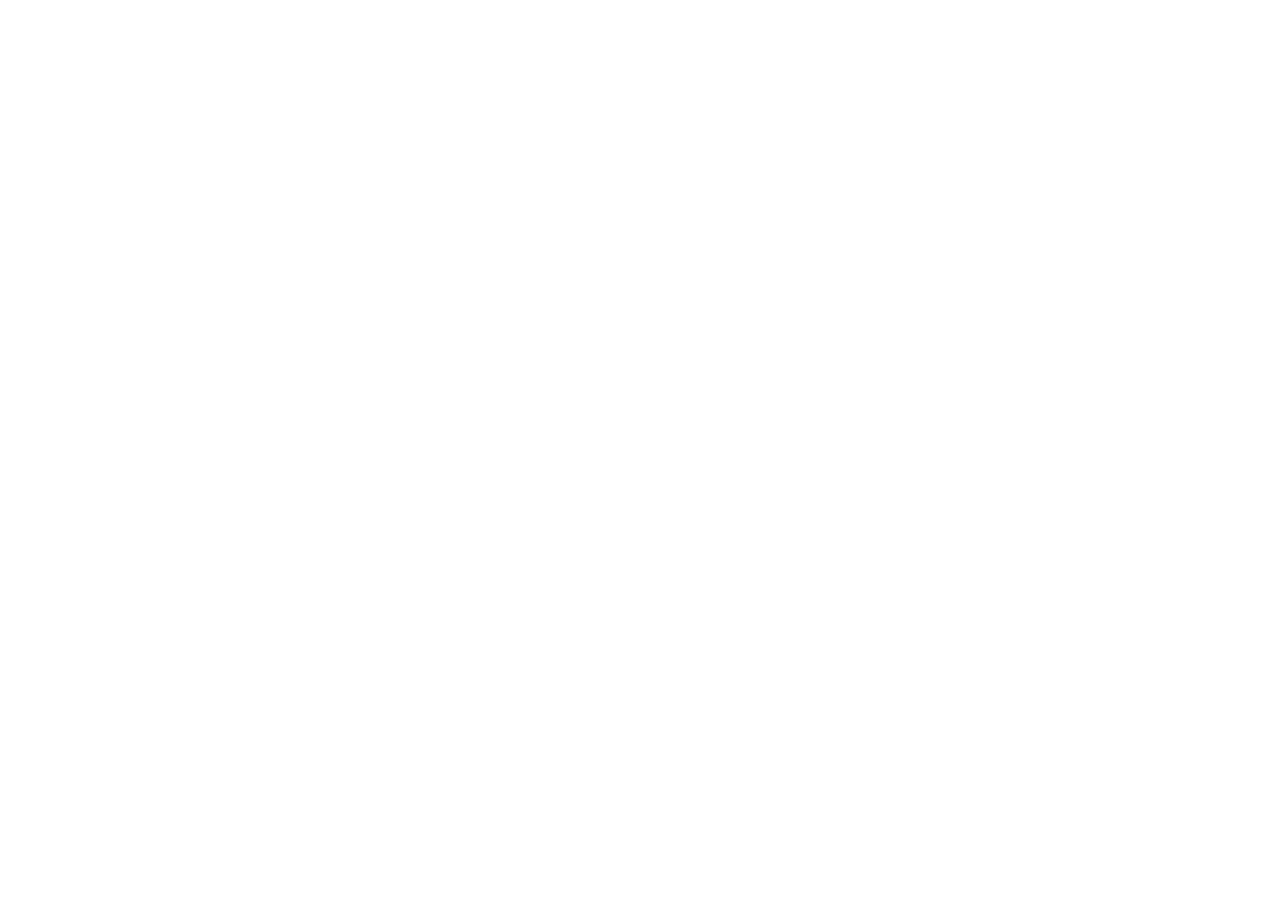
==== contact.html @ 06f34328 "created files" ====
<!DOCTYPE html>
<html lang="en">
<head>
    <meta charset="UTF-8">
    <meta name="viewport" content="width=device-width, initial-scale=1.0">
    <meta http-equiv="X-UA-Compatible" content="ie=edge">
    <title>Document</title>
</head>
<body>
    
</body>
</html>
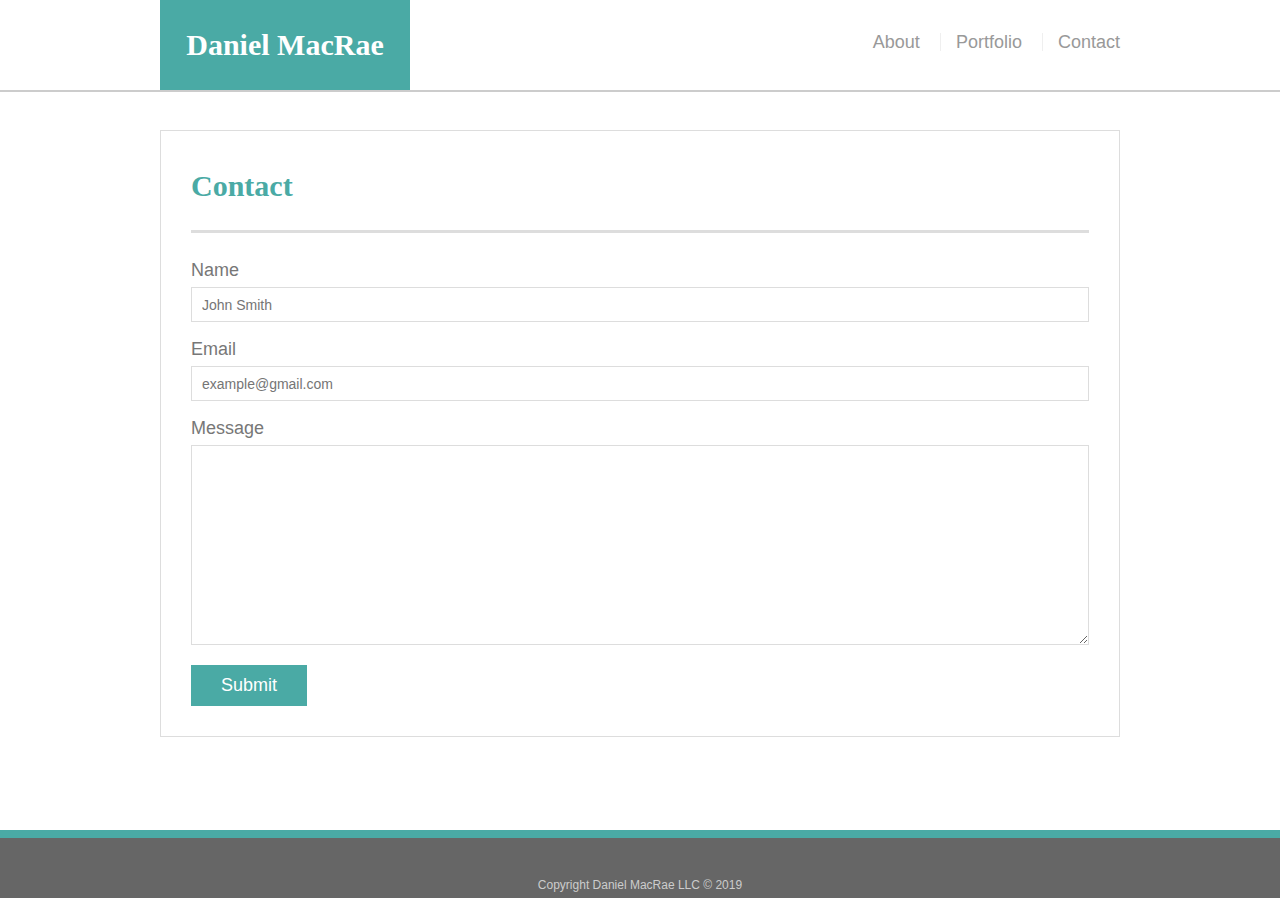
==== commit 2d710d3e: "copy and paste files from BS portfolio" ====
--- a/contact.html
+++ b/contact.html
@@ -1,12 +1,57 @@
-<!DOCTYPE html>
-<html lang="en">
+<!doctype html>
+<html lang="en-us">
+
 <head>
-    <meta charset="UTF-8">
-    <meta name="viewport" content="width=device-width, initial-scale=1.0">
-    <meta http-equiv="X-UA-Compatible" content="ie=edge">
-    <title>Document</title>
+  <meta charset="UTF-8">
+  <title>Contact | Daniel MacRae</title>
+  <link rel="stylesheet" href="reset.css">
+  <link rel="stylesheet" href="style.css">
 </head>
+
 <body>
-    
+
+  <header id="masthead">
+    <div class="container">
+      <a href="index.html" id="logo">Daniel MacRae</a>
+      <nav>
+        <a href="index.html">About</a>
+        <a href="portfolio.html">Portfolio</a>
+        <a href="contact.html">Contact</a>
+      </nav>
+    </div>
+  </header>
+
+  <div id="main-container" class="container">
+    <section class="main-section">
+      <h1>Contact</h1>
+
+      <form id="contact-form">
+        <ul>
+          <li>
+            <label for="name">Name</label>
+            <input type="text" id="name" name="name" placeholder="John Smith" required="required">
+          </li>
+          <li>
+            <label for="email">Email</label>
+            <input type="email" id="email" name="email" placeholder="example@gmail.com" required="required">
+          </li>
+          <li>
+            <label for="message">Message</label>
+            <textarea id="message" name="message" required="required"></textarea>
+          </li>
+        </ul>
+        <input type="submit">
+      </form>
+
+    </section>
+
+  </div>
+
+  <footer>
+    <div class="container">
+      Copyright Daniel MacRae LLC &copy; 2019
+    </div>
+  </footer>
 </body>
-</html>+
+</html>
--- a/style.css
+++ b/style.css
@@ -0,0 +1,219 @@
+body {
+  font-family: Arial, "Helvetica Neue", Helvetica, sans-serif;
+  font-size: 18px;
+  line-height: 34px;
+  color: #777777;
+  background: url("../images/concrete_seamless.png");
+}
+
+* {
+  box-sizing: border-box;
+}
+
+/* general */
+
+.container {
+  width: 100%;
+  max-width: 960px;
+  margin: 0 auto;
+  clear: both;
+}
+
+h1,
+h2,
+h3,
+p {
+  margin-bottom: 20px;
+}
+
+p:last-child {
+  margin-bottom: 0;
+}
+
+h1,
+h2,
+h3 {
+  font-family: Georgia, Times, "Times New Roman", serif;
+  font-weight: 700;
+  color: #4aaaa5;
+}
+
+h1 {
+  padding-bottom: 20px;
+  font-size: 30px;
+  line-height: 49px;
+  border-bottom: 3px solid #dddddd;
+}
+
+h2,
+h3 {
+  font-size: 22px;
+}
+
+/* header */
+
+#masthead {
+  position: fixed;
+  z-index: 99;
+  width: 100%;
+  margin: 0 0 30px;
+  overflow: auto;
+  color: #ffffff;
+  background: #ffffff;
+  border-bottom: 2px solid #cccccc;
+}
+
+#logo {
+  float: left;
+  width: 250px;
+  height: 90px;
+  font-family: Georgia, Times, "Times New Roman", serif;
+  font-size: 30px;
+  font-weight: 700;
+  line-height: 90px;
+  color: #ffffff;
+  text-align: center;
+  text-decoration: none;
+  background: #4aaaa5;
+}
+
+nav {
+  float: right;
+  margin-top: 25px;
+}
+
+nav a {
+  display: inline-block;
+  padding-left: 15px;
+  margin-left: 15px;
+  line-height: 18px;
+  color: #999;
+  text-decoration: none;
+  border-left: 1px solid #efefef;
+}
+
+nav a:first-child {
+  border-left: 0 none;
+}
+
+/* footer */
+
+footer {
+  padding: 30px 0;
+  clear: both;
+  font-size: 12px;
+  color: #ffffff;
+  color: #cccccc;
+  text-align: center;
+  background: #666666;
+  border-top: 8px solid #4aaaa5;
+  height: 50px;
+}
+
+h3, h2 {
+  padding-bottom: 20px;
+  margin-bottom: 15px;
+  line-height: 22px;
+  border-bottom: 2px solid #eeeeee;
+}
+
+/* main */
+
+#main-container {
+  padding-top: 130px;
+  min-height: calc(100vh - 70px);
+}
+
+.main-section {
+  float: left;
+  width: 100%;
+  max-width: 960px;
+  padding: 30px;
+  margin: 0 0 40px;
+  background: #ffffff;
+  border: 1px solid #dddddd;
+}
+
+/* portfolio page */
+
+.work {
+  position: relative;
+  float: left;
+  width: 274px;
+  margin: 20px 0 25px;
+  overflow: auto;
+}
+
+.work:nth-child(even) {
+  margin-right: 40px;
+}
+
+.work img {
+  width: 100%;
+  border: 0 none;
+  opacity: 0.8;
+}
+
+.work h3 {
+  position: absolute;
+  bottom: 20px;
+  width: 100%;
+  padding: 15px;
+  margin-bottom: 0;
+  font-weight: 300;
+  line-height: 30px;
+  color: #ffffff;
+  text-align: center;
+  background: #4aaaa5;
+  border-bottom: 0;
+}
+
+.auth-image {
+  float: left;
+  width: 200px;
+  height: auto;
+  margin-top: 10px;
+  margin-right: 25px;
+}
+
+/* contact page */
+
+#contact-form ul {
+  margin-bottom: 20px;
+}
+
+#contact-form li {
+  margin-bottom: 10px;
+}
+
+label,
+input[type=text],
+input[type=email],
+textarea {
+  display: block;
+  width: 100%;
+}
+
+input[type=text],
+input[type=email],
+textarea {
+  height: 35px;
+  padding: 0 10px;
+  font-size: 14px;
+  border: 1px solid #dddddd;
+}
+
+textarea {
+  height: 200px;
+}
+
+input[type=submit] {
+  padding: 10px 30px;
+  font-size: 18px;
+  color: #ffffff;
+  cursor: pointer;
+  background: #4aaaa5;
+  border: 0 none;
+}
+
+ 